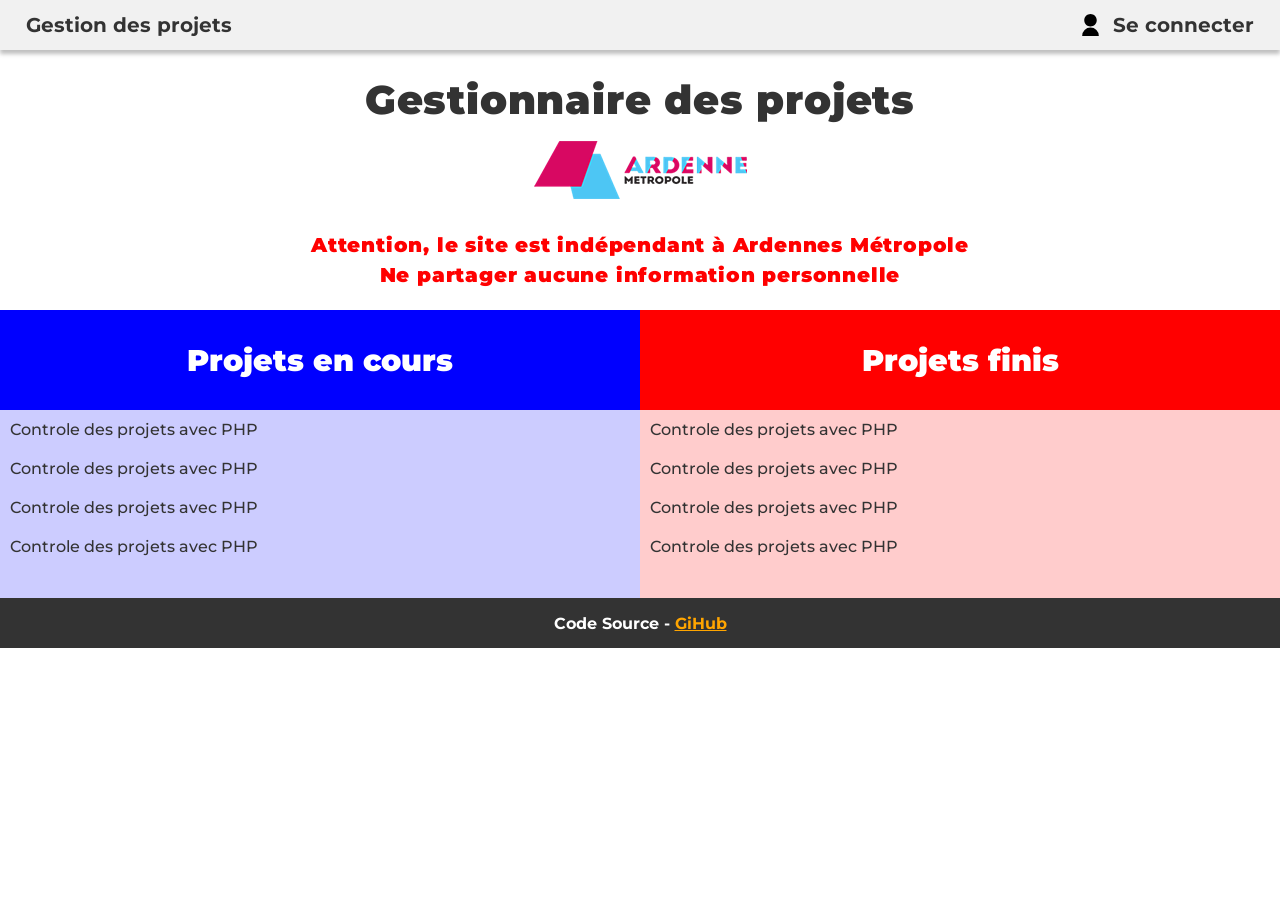
==== index.html @ 108af344 "Update README" ====
<!DOCTYPE html>
<html lang="fr">
<head>
    <meta charset="UTF-8">
    <meta http-equiv="X-UA-Compatible" content="IE=edge">
    <meta name="viewport" content="width=device-width, initial-scale=1.0">
    <link rel="icon" href="assets/cropped-ardenne-22-192x192.png" sizes="192x192">
    <link rel="stylesheet" href="src/css/styles.css">
    <title>Gestion des projets - Ardennes Métropole</title>
</head>
<body>
    <header>
        <div class="logo">
            <a href="#">Gestion des projets</a>
        </div>
        <nav>
            <ul>
                <!-- <a href="#">
                    <svg xmlns="http://www.w3.org/2000/svg" viewBox="0 0 24 24" width="24" height="24"><path fill="none" d="M0 0h24v24H0z"/><path d="M17 3h4a1 1 0 0 1 1 1v16a1 1 0 0 1-1 1H3a1 1 0 0 1-1-1V4a1 1 0 0 1 1-1h4V1h2v2h6V1h2v2zm-2 2H9v2H7V5H4v4h16V5h-3v2h-2V5zm5 6H4v8h16v-8z"/></svg>
                    En Cours</a>
                <a href="#">
                    <svg xmlns="http://www.w3.org/2000/svg" viewBox="0 0 24 24" width="24" height="24"><path fill="none" d="M0 0h24v24H0z"/><path d="M10 15.172l9.192-9.193 1.415 1.414L10 18l-6.364-6.364 1.414-1.414z"/></svg>
                    Fini</a> -->
                    <a href="#">
                        <svg xmlns="http://www.w3.org/2000/svg" viewBox="0 0 24 24" width="" height="24"><path fill="none" d="M0 0h24v24H0z"/><path d="M4 22a8 8 0 1 1 16 0H4zm8-9c-3.315 0-6-2.685-6-6s2.685-6 6-6 6 2.685 6 6-2.685 6-6 6z"/></svg>
                        Se connecter</a>
            </ul>
        </nav>
    </header>

    <div class="hero">
        <h1>Gestionnaire des projets</h1>
        <img src="assets/ardenne.png" style="width: 300px;" alt="">
        <h3 style="color: red;">Attention, le site est indépendant à Ardennes Métropole<br>
            <span>Ne partager aucune information personnelle</span></h3>
    </div>

    <div class="container">
        <section>
            <div>Projets en cours</div>
            <article>
                <ul>
                    <li>Controle des projets avec PHP</li>
                    <li>Controle des projets avec PHP</li>
                    <li>Controle des projets avec PHP</li>
                    <li>Controle des projets avec PHP</li>
                </ul>
            </article>
        </section>
        <section>
        <div>Projets finis</div>
        <article>
            <ul>
                <li>Controle des projets avec PHP</li>
                <li>Controle des projets avec PHP</li>
                <li>Controle des projets avec PHP</li>
                <li>Controle des projets avec PHP</li>
            </ul>
        </article>
    </section>       
    </div>
    
    <footer>
        <b>Code Source - <a href="https://github.com/AyCoding/Projet-Stage" target="_blank">GiHub</a></b>
    </footer>
</body>
</html>
---- src/css/styles.css ----
@charset "UTF-8";
/*─────────────────────────────────────────────────────────────────────────────────────────────────*/
/*─────────────────────────────────────────────────────────────────────────────────────────────────*/
/*─
/*─                                                                                      RESET
/*─
/*─────────────────────────────────────────────────────────────────────────────────────────────────*/
/*─────────────────────────────────────────────────────────────────────────────────────────────────*/
@import url("https://fonts.googleapis.com/css2?family=Montserrat:wght@400;500;700;900&display=swap");
* {
  box-sizing: border-box;
}

html {
  -webkit-text-size-adjust: none;
  /*─ Debug font size on iphone when landscape orientation ─*/
  -webkit-font-smoothing: subpixel-antialiased;
  /*─ Debug safari font weight when fixed element on the page ─*/
  -webkit-font-smoothing: antialiased;
  /*─ idem : Debug safari font weight when fixed element on the page ─*/
}

html, body, nav, header, footer, div, span,
h1, h2, h3, p,
a, img,
ul, li,
table, form, label, input, textarea, select, button {
  margin: 0;
  padding: 0;
  border: 0;
  font: inherit;
  font-size: 100%;
}

ul {
  list-style: none;
}

li {
  list-style: none;
}

input, textarea, select, button {
  display: block;
  box-sizing: border-box;
  border-radius: 0;
  outline: none;
  border: none;
  background: none;
  color: inherit;
}

input:focus,
textarea:focus,
button:focus {
  outline: none;
}

input[type=submit]:hover,
button:hover {
  cursor: pointer;
}

input::-ms-clear {
  display: none;
  /*─ IE11 → remove cross to close ─*/
}

textarea {
  overflow: auto;
  /*─ Hide scroll bar on IE ─*/
}

a {
  color: inherit;
  text-decoration: none;
}

img, video, svg, picture {
  display: block;
}

img, video {
  width: 100%;
  height: auto;
}

svg {
  width: 100%;
  height: 100%;
}

iframe {
  position: absolute;
  top: 0;
  left: 0;
  width: 100%;
  height: 100%;
}

body {
  font-size: 16px;
  font-family: "Montserrat", sans-serif;
  color: #333;
  font-weight: 500;
}

h1,
h2,
h3 {
  font-weight: 900;
  letter-spacing: 0.8px;
}

h1 {
  font-size: 40px;
}

h2 {
  font-size: 30px;
}

h3 {
  font-size: 20px;
}

body {
  position: relative;
}

header {
  display: flex;
  align-items: center;
  padding: 0 2%;
  height: 50px;
  font-size: 20px;
  font-weight: 700;
  background-color: #F1F1F1;
  box-shadow: 0px 4px 4px rgba(0, 0, 0, 0.25);
}
header a {
  display: flex;
}
header a svg {
  margin-right: 10px;
}
header a:hover {
  fill: grey;
  color: gray;
  transition: 0.3s;
}
header .logo {
  flex: 1;
}
header nav ul {
  display: flex;
  gap: 50px;
}

.hero {
  display: flex;
  align-items: center;
  flex-direction: column;
  text-align: center;
  margin: 20px 0;
  line-height: 1.5;
}
.hero img {
  margin-bottom: 20px;
}

.container {
  display: flex;
}
.container section {
  width: 50%;
}
.container section:nth-child(1) div {
  background-color: blue;
}
.container section:nth-child(2) div {
  background-color: red;
}
.container section:nth-child(1) article {
  background-color: rgba(0, 0, 255, 0.2);
}
.container section:nth-child(2) article {
  background-color: rgba(255, 0, 0, 0.2);
}
.container section div {
  display: flex;
  justify-content: center;
  align-items: center;
  width: 100%;
  height: 100px;
  font-size: 30px;
  font-weight: 900;
  color: #FFF;
}
.container section article {
  height: auto;
  padding-bottom: 5%;
}
.container section article li {
  padding: 10px;
}

footer {
  display: flex;
  justify-content: center;
  align-items: center;
  height: 50px;
  background-color: #333;
  color: #FFF;
}
footer a {
  color: orange;
  text-decoration: underline;
}

svg {
  width: 25px;
}

/*# sourceMappingURL=styles.css.map */
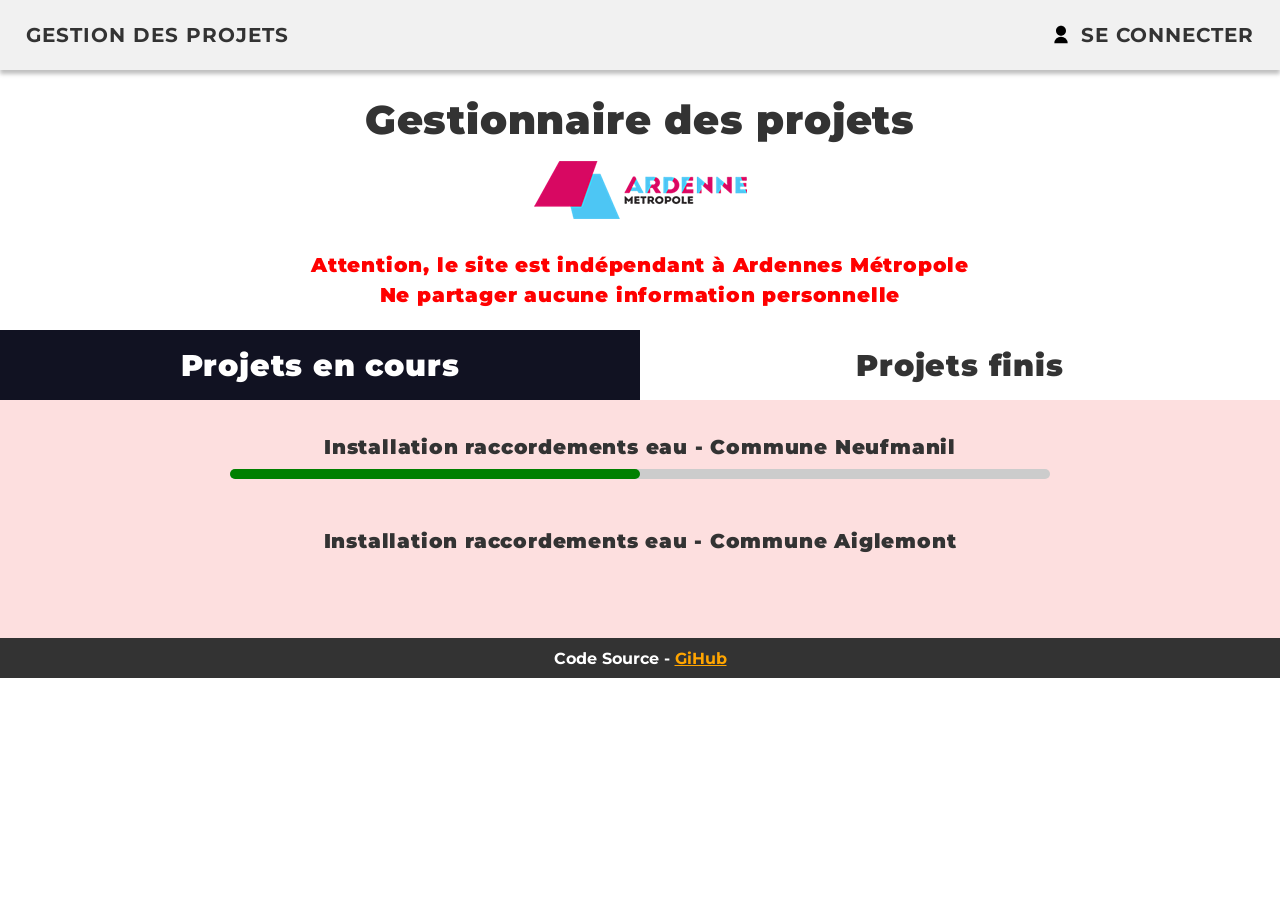
==== commit 11305c7e: "Add app.js & updates files" ====
--- a/index.html
+++ b/index.html
@@ -35,33 +35,49 @@
             <span>Ne partager aucune information personnelle</span></h3>
     </div>
 
-    <div class="container">
-        <section>
-            <div>Projets en cours</div>
-            <article>
-                <ul>
-                    <li>Controle des projets avec PHP</li>
-                    <li>Controle des projets avec PHP</li>
-                    <li>Controle des projets avec PHP</li>
-                    <li>Controle des projets avec PHP</li>
-                </ul>
-            </article>
-        </section>
-        <section>
-        <div>Projets finis</div>
-        <article>
-            <ul>
-                <li>Controle des projets avec PHP</li>
-                <li>Controle des projets avec PHP</li>
-                <li>Controle des projets avec PHP</li>
-                <li>Controle des projets avec PHP</li>
-            </ul>
-        </article>
-    </section>       
+    <div class="header__task">
+        <div class="header__title">
+            <h2 class="active">Projets en cours</h2>
+            <h2 class="">Projets finis</h2>
+        </div>
+
+        <div class="content">
+            <section class="active">
+                <div class="title">
+                    <h3>Installation raccordements eau - Commune Neufmanil
+                    </h3>
+
+                    <div class="line">
+                        <div class="line-main"></div>
+                        <div class="line-progress"></div>
+                      </div>
+                </div>
+                <div class="title">
+                    <h3>Installation raccordements eau - Commune Aiglemont</h3>
+                </div>
+            </section>
+
+            <section class="">
+                <div class="title">
+                    <h3>Installation raccordements eau - Commune Neufmanil
+                    </h3>
+
+                    <div class="line">
+                        <div class="line-main"></div>
+                        <div class="line-progress" style="width: 100%;"></div>
+                      </div>
+                </div>
+                <div class="title">
+                    <h3>Installation raccordements eau - Commune Aiglemont</h3>
+                </div>
+            </section>
+        </div>
     </div>
     
     <footer>
         <b>Code Source - <a href="https://github.com/AyCoding/Projet-Stage" target="_blank">GiHub</a></b>
     </footer>
+
+    <script src="src/js/app.js"></script>
 </body>
 </html>
--- a/src/css/styles.css
+++ b/src/css/styles.css
@@ -130,13 +130,16 @@
 
 header {
   display: flex;
+  justify-content: space-between;
   align-items: center;
   padding: 0 2%;
-  height: 50px;
+  height: 70px;
   font-size: 20px;
   font-weight: 700;
   background-color: #F1F1F1;
   box-shadow: 0px 4px 4px rgba(0, 0, 0, 0.25);
+  text-transform: uppercase;
+  letter-spacing: 1px;
 }
 header a {
   display: flex;
@@ -149,9 +152,6 @@
   color: gray;
   transition: 0.3s;
 }
-header .logo {
-  flex: 1;
-}
 header nav ul {
   display: flex;
   gap: 50px;
@@ -169,47 +169,70 @@
   margin-bottom: 20px;
 }
 
-.container {
-  display: flex;
-}
-.container section {
+.header__task .header__title {
+  display: flex;
+}
+.header__task .header__title h2 {
+  display: flex;
+  justify-content: center;
+  align-items: center;
   width: 50%;
-}
-.container section:nth-child(1) div {
-  background-color: blue;
-}
-.container section:nth-child(2) div {
-  background-color: red;
-}
-.container section:nth-child(1) article {
-  background-color: rgba(0, 0, 255, 0.2);
-}
-.container section:nth-child(2) article {
-  background-color: rgba(255, 0, 0, 0.2);
-}
-.container section div {
+  height: 70px;
+  cursor: pointer;
+}
+.header__task .header__title h2.active {
+  background-color: #111222;
+  color: #FFF;
+}
+.header__task .content section {
+  width: 100%;
+  height: auto;
+  padding: 25px 0;
+  background-color: #fddfdf;
+  display: none;
+}
+.header__task .content section:nth-child(2) {
+  background-color: rgba(0, 0, 255, 0.5);
+  color: #FFF;
+  display: none;
+}
+.header__task .content section.active {
+  display: block;
+}
+.header__task .content section div {
+  width: 80%;
+  margin: auto;
+  text-align: center;
+}
+.header__task .content section div h3 {
+  padding: 10px;
+}
+.header__task .content section div.title {
+  margin-bottom: 50px;
+}
+.header__task .content section div .line {
+  position: relative;
+}
+.header__task .content section div .line .line-main {
+  position: absolute;
+  border-radius: 25px;
+  background-color: #ccc;
+  width: 100%;
+  height: 10px;
+}
+.header__task .content section div .line .line-progress {
+  position: absolute;
+  border-radius: 25px;
+  background-color: #008000;
+  width: 50%;
+  height: 10px;
+}
+
+footer {
   display: flex;
   justify-content: center;
   align-items: center;
-  width: 100%;
-  height: 100px;
-  font-size: 30px;
-  font-weight: 900;
-  color: #FFF;
-}
-.container section article {
-  height: auto;
-  padding-bottom: 5%;
-}
-.container section article li {
-  padding: 10px;
-}
-
-footer {
-  display: flex;
-  justify-content: center;
-  align-items: center;
-  height: 50px;
+  height: 40px;
   background-color: #333;
   color: #FFF;
 }
@@ -219,7 +242,7 @@
 }
 
 svg {
-  width: 25px;
+  width: 20px;
 }
 
 /*# sourceMappingURL=styles.css.map */
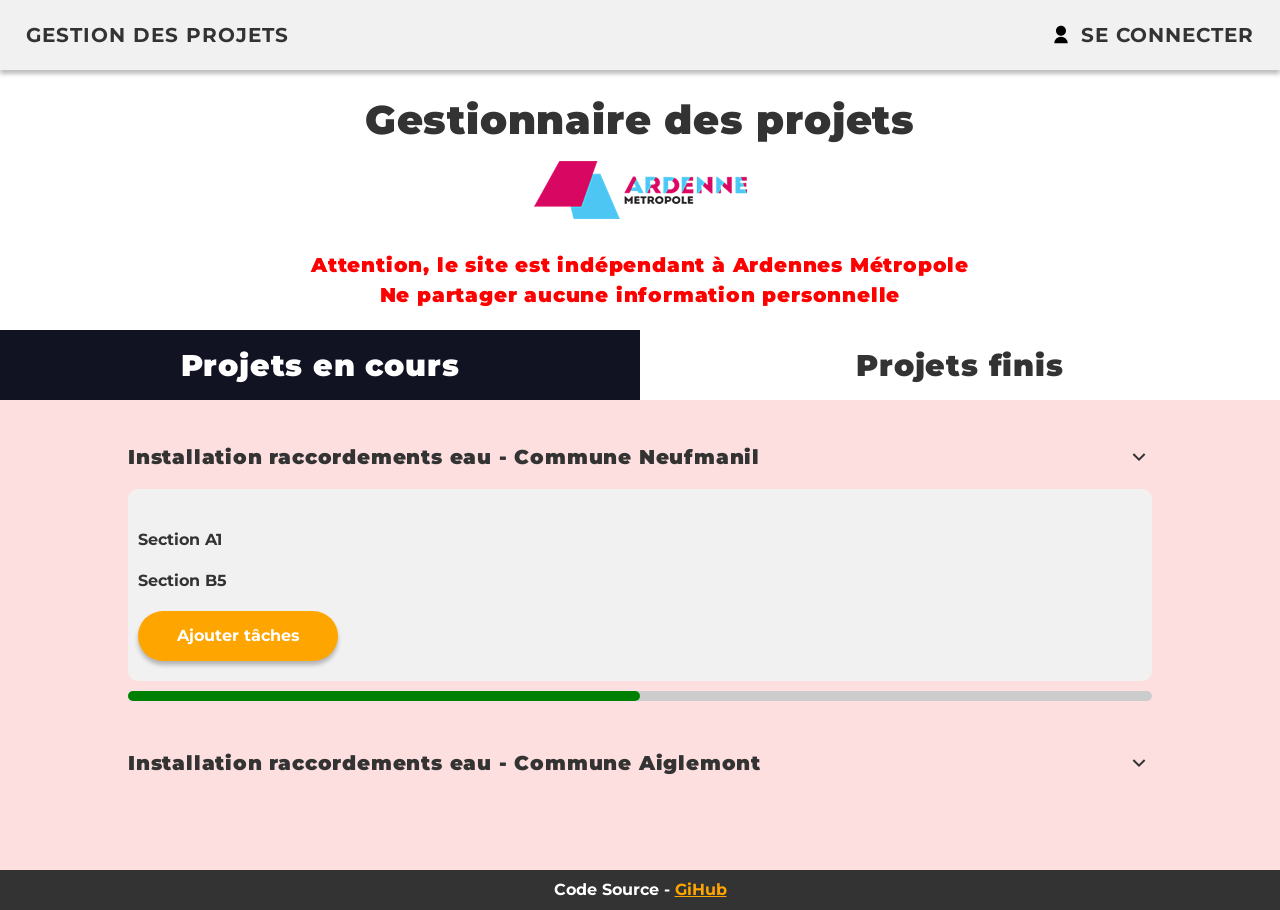
==== commit 0eaa8f13: "Update" ====
--- a/index.html
+++ b/index.html
@@ -47,6 +47,14 @@
                     <h3>Installation raccordements eau - Commune Neufmanil
                     </h3>
 
+                    <div class="title__wrapper">
+                        <h4>Section A1</h4>
+                        <h4>Section B5</h4>
+                        <div class="task__adds">
+                            <h4>Ajouter tâches</h4>
+                        </div>
+                    </div>
+
                     <div class="line">
                         <div class="line-main"></div>
                         <div class="line-progress"></div>
@@ -59,7 +67,7 @@
 
             <section class="">
                 <div class="title">
-                    <h3>Installation raccordements eau - Commune Neufmanil
+                    <h3>Installation raccordements eau - Commune Aiglemont
                     </h3>
 
                     <div class="line">
@@ -68,7 +76,7 @@
                       </div>
                 </div>
                 <div class="title">
-                    <h3>Installation raccordements eau - Commune Aiglemont</h3>
+                    <h3>Installation raccordements eau - Commune Neufmanil</h3>
                 </div>
             </section>
         </div>
--- a/src/css/styles.css
+++ b/src/css/styles.css
@@ -199,28 +199,57 @@
 .header__task .content section.active {
   display: block;
 }
-.header__task .content section div {
+.header__task .content section .title {
+  position: relative;
   width: 80%;
   margin: auto;
-  text-align: center;
-}
-.header__task .content section div h3 {
-  padding: 10px;
-}
-.header__task .content section div.title {
   margin-bottom: 50px;
 }
-.header__task .content section div .line {
+.header__task .content section .title h3 {
+  padding: 20px 0;
+}
+.header__task .content section .title h3::after {
+  content: "";
+  display: inline-block;
+  background-image: url(../../assets/arrow-down-s-line.svg);
+  width: 25px;
+  height: 25px;
+  position: absolute;
+  right: 0;
+  cursor: pointer;
+}
+.header__task .content section .title .title__wrapper {
+  background-color: #F1F1F1;
+  border-radius: 10px;
+  left: 0;
+  width: 100%;
+  margin-bottom: 10px;
+  padding: 20px;
+  padding-left: 10px;
+}
+.header__task .content section .title .title__wrapper .task__adds {
+  display: inline-flex;
+  justify-content: center;
+  align-items: center;
+  background-color: orange;
+  width: 200px;
+  height: 50px;
+  border-radius: 25px;
+  color: #FFF;
+  box-shadow: 0px 4px 4px rgba(0, 0, 0, 0.25);
+  cursor: pointer;
+}
+.header__task .content section .title .line {
   position: relative;
 }
-.header__task .content section div .line .line-main {
+.header__task .content section .title .line .line-main {
   position: absolute;
   border-radius: 25px;
   background-color: #ccc;
   width: 100%;
   height: 10px;
 }
-.header__task .content section div .line .line-progress {
+.header__task .content section .title .line .line-progress {
   position: absolute;
   border-radius: 25px;
   background-color: #008000;
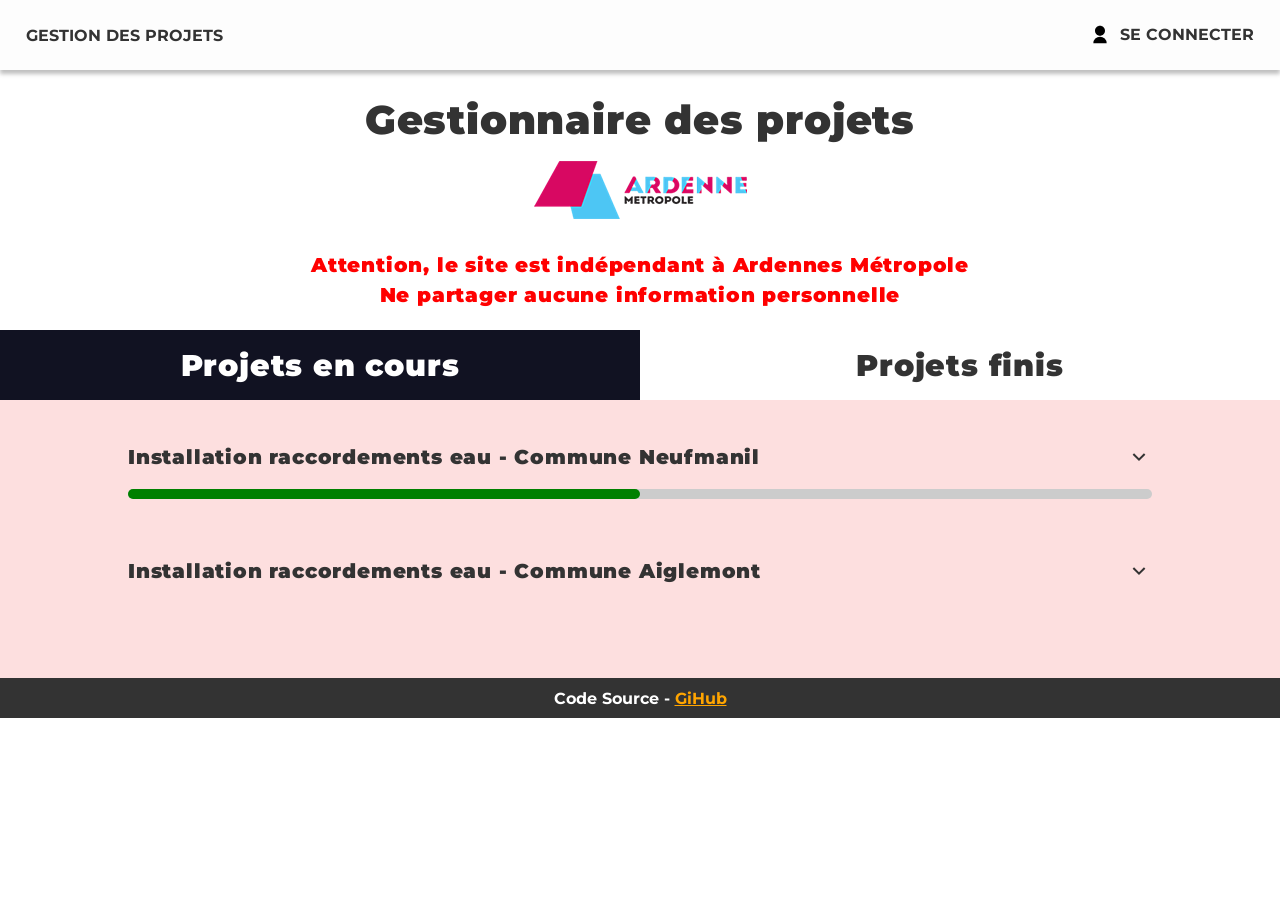
==== commit 4a827419: "Update JS" ====
--- a/index.html
+++ b/index.html
@@ -15,15 +15,9 @@
         </div>
         <nav>
             <ul>
-                <!-- <a href="#">
-                    <svg xmlns="http://www.w3.org/2000/svg" viewBox="0 0 24 24" width="24" height="24"><path fill="none" d="M0 0h24v24H0z"/><path d="M17 3h4a1 1 0 0 1 1 1v16a1 1 0 0 1-1 1H3a1 1 0 0 1-1-1V4a1 1 0 0 1 1-1h4V1h2v2h6V1h2v2zm-2 2H9v2H7V5H4v4h16V5h-3v2h-2V5zm5 6H4v8h16v-8z"/></svg>
-                    En Cours</a>
                 <a href="#">
-                    <svg xmlns="http://www.w3.org/2000/svg" viewBox="0 0 24 24" width="24" height="24"><path fill="none" d="M0 0h24v24H0z"/><path d="M10 15.172l9.192-9.193 1.415 1.414L10 18l-6.364-6.364 1.414-1.414z"/></svg>
-                    Fini</a> -->
-                    <a href="#">
-                        <svg xmlns="http://www.w3.org/2000/svg" viewBox="0 0 24 24" width="" height="24"><path fill="none" d="M0 0h24v24H0z"/><path d="M4 22a8 8 0 1 1 16 0H4zm8-9c-3.315 0-6-2.685-6-6s2.685-6 6-6 6 2.685 6 6-2.685 6-6 6z"/></svg>
-                        Se connecter</a>
+                    <svg xmlns="http://www.w3.org/2000/svg" viewBox="0 0 24 24" height="24"><path fill="none" d="M0 0h24v24H0z"/><path d="M4 22a8 8 0 1 1 16 0H4zm8-9c-3.315 0-6-2.685-6-6s2.685-6 6-6 6 2.685 6 6-2.685 6-6 6z"/></svg>
+                    Se connecter</a>
             </ul>
         </nav>
     </header>
@@ -44,7 +38,7 @@
         <div class="content">
             <section class="active">
                 <div class="title">
-                    <h3>Installation raccordements eau - Commune Neufmanil
+                    <h3 class="title__task">Installation raccordements eau - Commune Neufmanil
                     </h3>
 
                     <div class="title__wrapper">
@@ -61,13 +55,21 @@
                       </div>
                 </div>
                 <div class="title">
-                    <h3>Installation raccordements eau - Commune Aiglemont</h3>
+                    <h3 class="title__task">Installation raccordements eau - Commune Aiglemont</h3>
+
+                    <div class="title__wrapper">
+                        <h4>Section A1</h4>
+                        <h4>Section B5</h4>
+                        <div class="task__adds">
+                            <h4>Ajouter tâches</h4>
+                        </div>
+                    </div>
                 </div>
             </section>
 
             <section class="">
                 <div class="title">
-                    <h3>Installation raccordements eau - Commune Aiglemont
+                    <h3 class="title__task">Installation raccordements eau - Commune Aiglemont
                     </h3>
 
                     <div class="line">
@@ -76,7 +78,7 @@
                       </div>
                 </div>
                 <div class="title">
-                    <h3>Installation raccordements eau - Commune Neufmanil</h3>
+                    <h3 class="title__task">Installation raccordements eau - Commune Neufmanil</h3>
                 </div>
             </section>
         </div>
--- a/src/css/styles.css
+++ b/src/css/styles.css
@@ -134,12 +134,11 @@
   align-items: center;
   padding: 0 2%;
   height: 70px;
-  font-size: 20px;
+  font-size: 16px;
   font-weight: 700;
-  background-color: #F1F1F1;
+  background-color: #fdfdfd;
   box-shadow: 0px 4px 4px rgba(0, 0, 0, 0.25);
   text-transform: uppercase;
-  letter-spacing: 1px;
 }
 header a {
   display: flex;
@@ -205,10 +204,11 @@
   margin: auto;
   margin-bottom: 50px;
 }
-.header__task .content section .title h3 {
+.header__task .content section .title .title__task {
   padding: 20px 0;
-}
-.header__task .content section .title h3::after {
+  cursor: pointer;
+}
+.header__task .content section .title .title__task::after {
   content: "";
   display: inline-block;
   background-image: url(../../assets/arrow-down-s-line.svg);
@@ -216,7 +216,6 @@
   height: 25px;
   position: absolute;
   right: 0;
-  cursor: pointer;
 }
 .header__task .content section .title .title__wrapper {
   background-color: #F1F1F1;
@@ -226,13 +225,17 @@
   margin-bottom: 10px;
   padding: 20px;
   padding-left: 10px;
+  display: none;
+}
+.header__task .content section .title .title__wrapper.active {
+  display: block;
 }
 .header__task .content section .title .title__wrapper .task__adds {
   display: inline-flex;
   justify-content: center;
   align-items: center;
   background-color: orange;
-  width: 200px;
+  width: 300px;
   height: 50px;
   border-radius: 25px;
   color: #FFF;
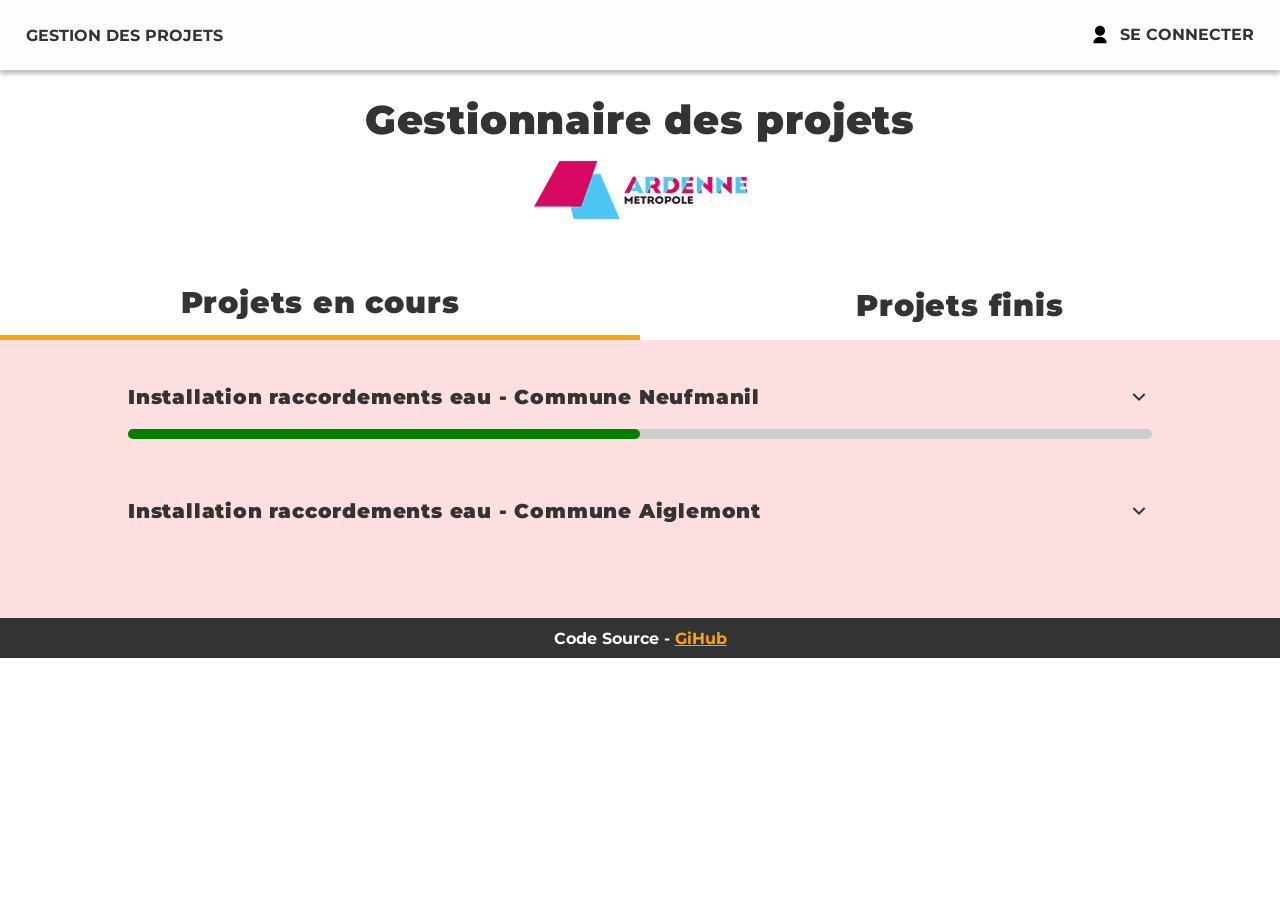
==== commit c1b89bc3: "Update" ====
--- a/index.html
+++ b/index.html
@@ -25,8 +25,6 @@
     <div class="hero">
         <h1>Gestionnaire des projets</h1>
         <img src="assets/ardenne.png" style="width: 300px;" alt="">
-        <h3 style="color: red;">Attention, le site est indépendant à Ardennes Métropole<br>
-            <span>Ne partager aucune information personnelle</span></h3>
     </div>
 
     <div class="header__task">
@@ -72,6 +70,14 @@
                     <h3 class="title__task">Installation raccordements eau - Commune Aiglemont
                     </h3>
 
+                    <div class="title__wrapper">
+                        <h4>Section A1</h4>
+                        <h4>Section B5</h4>
+                        <div class="task__adds">
+                            <h4>Ajouter tâches</h4>
+                        </div>
+                    </div>
+
                     <div class="line">
                         <div class="line-main"></div>
                         <div class="line-progress" style="width: 100%;"></div>
@@ -79,6 +85,15 @@
                 </div>
                 <div class="title">
                     <h3 class="title__task">Installation raccordements eau - Commune Neufmanil</h3>
+
+                    <div class="title__wrapper">
+                        <h4>Section A1</h4>
+                        <h4>Section B5</h4>
+                        <div class="task__adds">
+                            <h4>Ajouter tâches</h4>
+                        </div>
+                    </div>
+
                 </div>
             </section>
         </div>
--- a/src/css/styles.css
+++ b/src/css/styles.css
@@ -180,8 +180,7 @@
   cursor: pointer;
 }
 .header__task .header__title h2.active {
-  background-color: #111222;
-  color: #FFF;
+  border-bottom: 5px solid orange;
 }
 .header__task .content section {
   width: 100%;
@@ -226,6 +225,7 @@
   padding: 20px;
   padding-left: 10px;
   display: none;
+  color: #333;
 }
 .header__task .content section .title .title__wrapper.active {
   display: block;
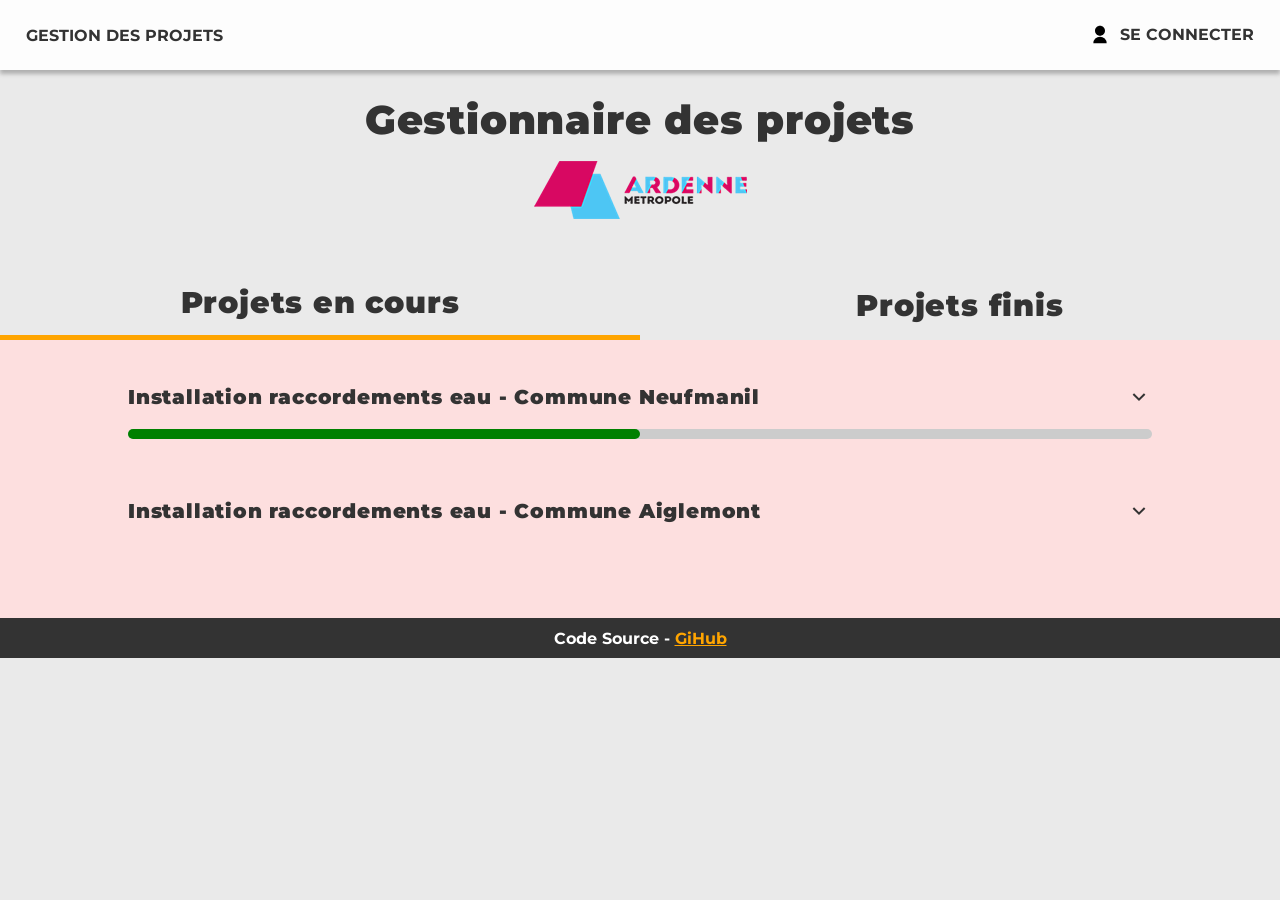
==== commit 145c4473: "Created files HTML & Update" ====
--- a/index.html
+++ b/index.html
@@ -15,7 +15,7 @@
         </div>
         <nav>
             <ul>
-                <a href="#">
+                <a href="login.html">
                     <svg xmlns="http://www.w3.org/2000/svg" viewBox="0 0 24 24" height="24"><path fill="none" d="M0 0h24v24H0z"/><path d="M4 22a8 8 0 1 1 16 0H4zm8-9c-3.315 0-6-2.685-6-6s2.685-6 6-6 6 2.685 6 6-2.685 6-6 6z"/></svg>
                     Se connecter</a>
             </ul>
--- a/src/css/styles.css
+++ b/src/css/styles.css
@@ -126,6 +126,47 @@
 
 body {
   position: relative;
+  width: 100%;
+  height: 100%;
+  background-color: rgba(51, 51, 51, 0.1);
+}
+
+.login__form {
+  position: absolute;
+  top: 200px;
+  left: 40%;
+  width: auto;
+  height: auto;
+  padding: 5%;
+  background-color: #FDFDFD;
+  border-radius: 10px;
+}
+.login__form h1 {
+  margin-bottom: 30px;
+}
+.login__form label {
+  font-size: 20px;
+  font-weight: 700;
+}
+.login__form input {
+  width: 100%;
+  margin: 10px 0;
+  border: 1px solid rgba(51, 51, 51, 0.5);
+  padding: 5px;
+  border-radius: 5px;
+}
+.login__form input#submit {
+  background-color: #333;
+  color: #FDFDFD;
+  margin-top: 2em;
+}
+.login__form input#submit:hover {
+  background-color: rgba(51, 51, 51, 0.5);
+  transition: 0.3s;
+}
+
+body {
+  position: relative;
 }
 
 header {
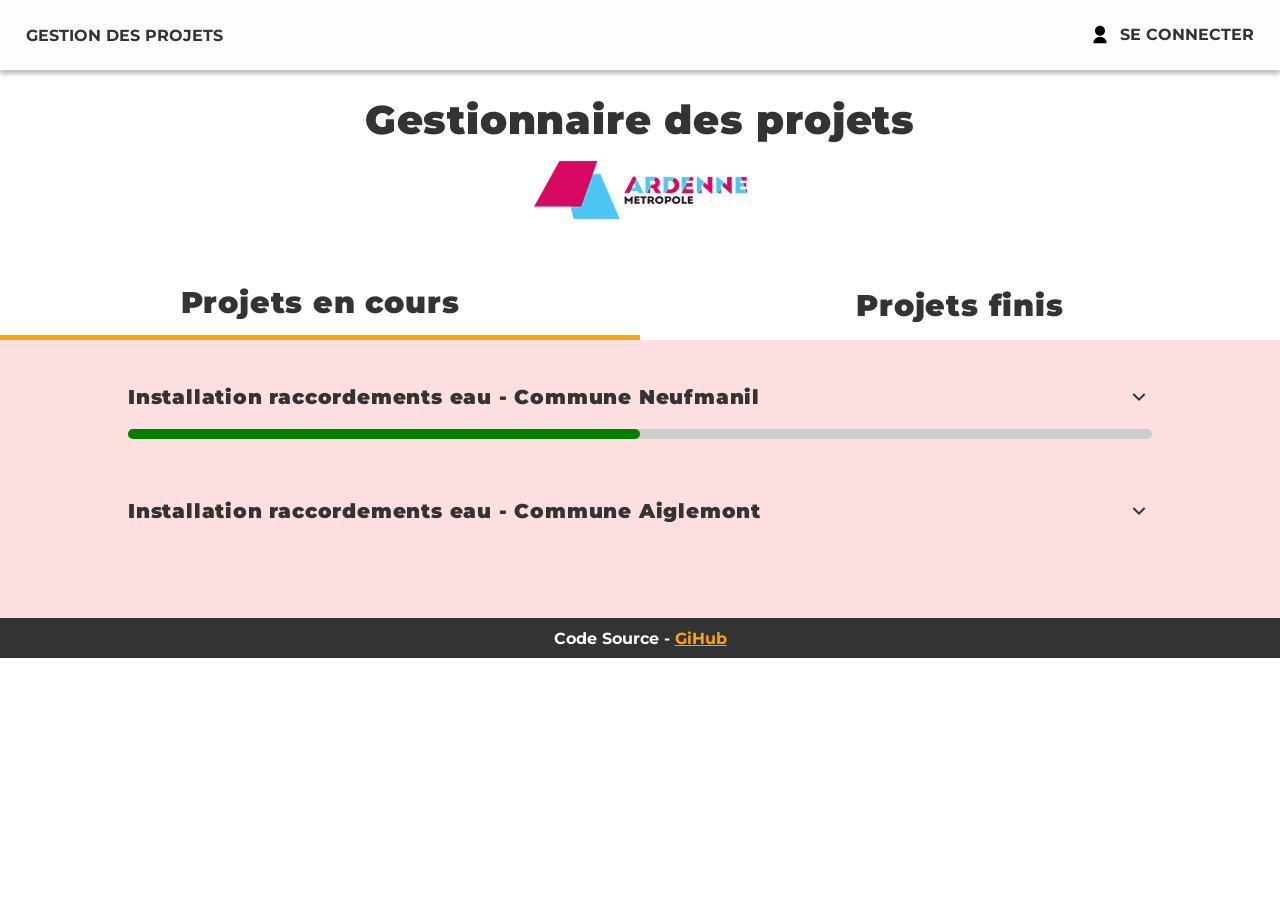
==== commit 12850612: "Update" ====
--- a/index.html
+++ b/index.html
@@ -105,4 +105,11 @@
 
     <script src="src/js/app.js"></script>
 </body>
-</html>+</html>
+
+<style>
+    html,body {
+        display: block;
+        background-color: #FFF;
+    }
+</style>
--- a/src/css/styles.css
+++ b/src/css/styles.css
@@ -124,22 +124,26 @@
   font-size: 20px;
 }
 
-body {
-  position: relative;
+html, body {
   width: 100%;
   height: 100%;
+  margin: 0;
   background-color: rgba(51, 51, 51, 0.1);
+  display: flex;
 }
 
 .login__form {
-  position: absolute;
-  top: 200px;
-  left: 40%;
   width: auto;
   height: auto;
+  max-width: 80%;
+  max-height: 80%;
+  margin: auto;
   padding: 5%;
   background-color: #FDFDFD;
   border-radius: 10px;
+}
+.login__form img {
+  width: 300px;
 }
 .login__form h1 {
   margin-bottom: 30px;
